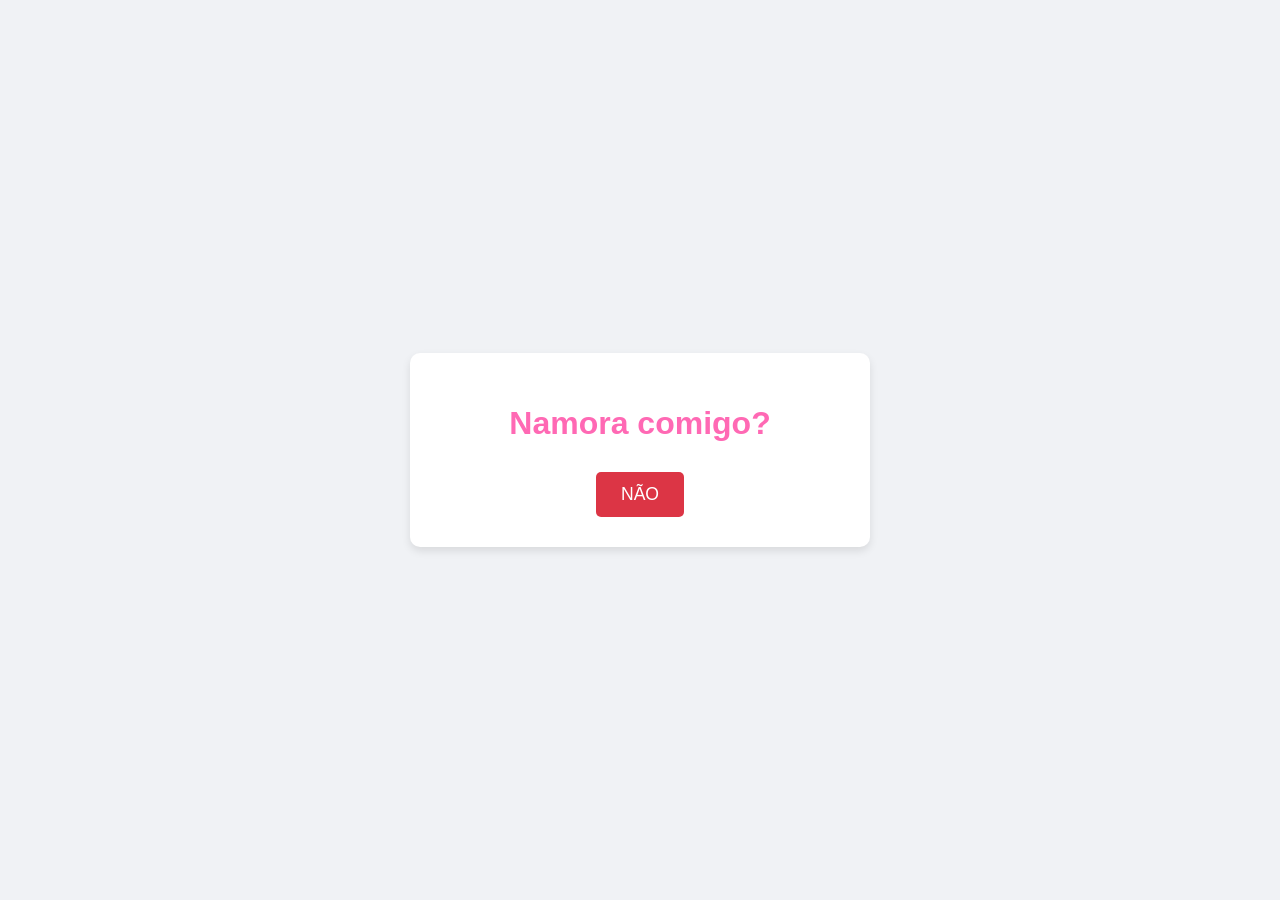
==== index.html @ 48cde584 "Iniciando o projeto do pedido" ====
<!DOCTYPE html>
<html lang="pt-br">
<head>
    <meta charset="UTF-8">
    <meta name="viewport" content="width=device-width, initial-scale=1.0">
    <title>Um Pedido Especial</title>
    <link rel="stylesheet" href="style.css">
</head>
<body>
    <div class="container">
        <h1>Namora comigo?</h1>
        <div class="buttons">
            <button id="yesBtn" onclick="location.href='yes.html'">SIM</button>
            <button id="noBtn">NÃO</button>
        </div>
    </div>
    <script src="script.js"></script>
</body>
</html>
---- style.css ----
body {
    display: flex;
    justify-content: center;
    align-items: center;
    min-height: 100vh;
    margin: 0;
    font-family: Arial, sans-serif;
    background-color: #f0f2f5;
    color: #333;
    text-align: center;
}

.container {
    background-color: #fff;
    padding: 30px;
    border-radius: 10px;
    box-shadow: 0 4px 8px rgba(0, 0, 0, 0.1);
    max-width: 90%;
    width: 400px;
}

h1 {
    color: #ff69b4;
    margin-bottom: 30px;
    font-size: 2em;
}

.buttons {
    display: flex;
    justify-content: center;
    gap: 20px;
    position: relative; /* Para o botão NÃO se mover dentro */
}

button {
    padding: 12px 25px;
    border: none;
    border-radius: 5px;
    font-size: 1.1em;
    cursor: pointer;
    transition: background-color 0.3s ease;
}

#yesBtn {
    background-color: #28a745;
    color: white;
}

#yesBtn:hover {
    background-color: #218838;
}

#noBtn {
    background-color: #dc3545;
    color: white;
    position: absolute; /* Para permitir o movimento */
    transition: all 0.2s ease-out; /* Transição para o movimento */
}

#noBtn:hover {
    background-color: #c82333;
}

/* Responsividade para mobile */
@media (max-width: 600px) {
    h1 {
        font-size: 1.5em;
    }

    button {
        padding: 10px 20px;
        font-size: 1em;
    }

    .container {
        padding: 20px;
    }
}
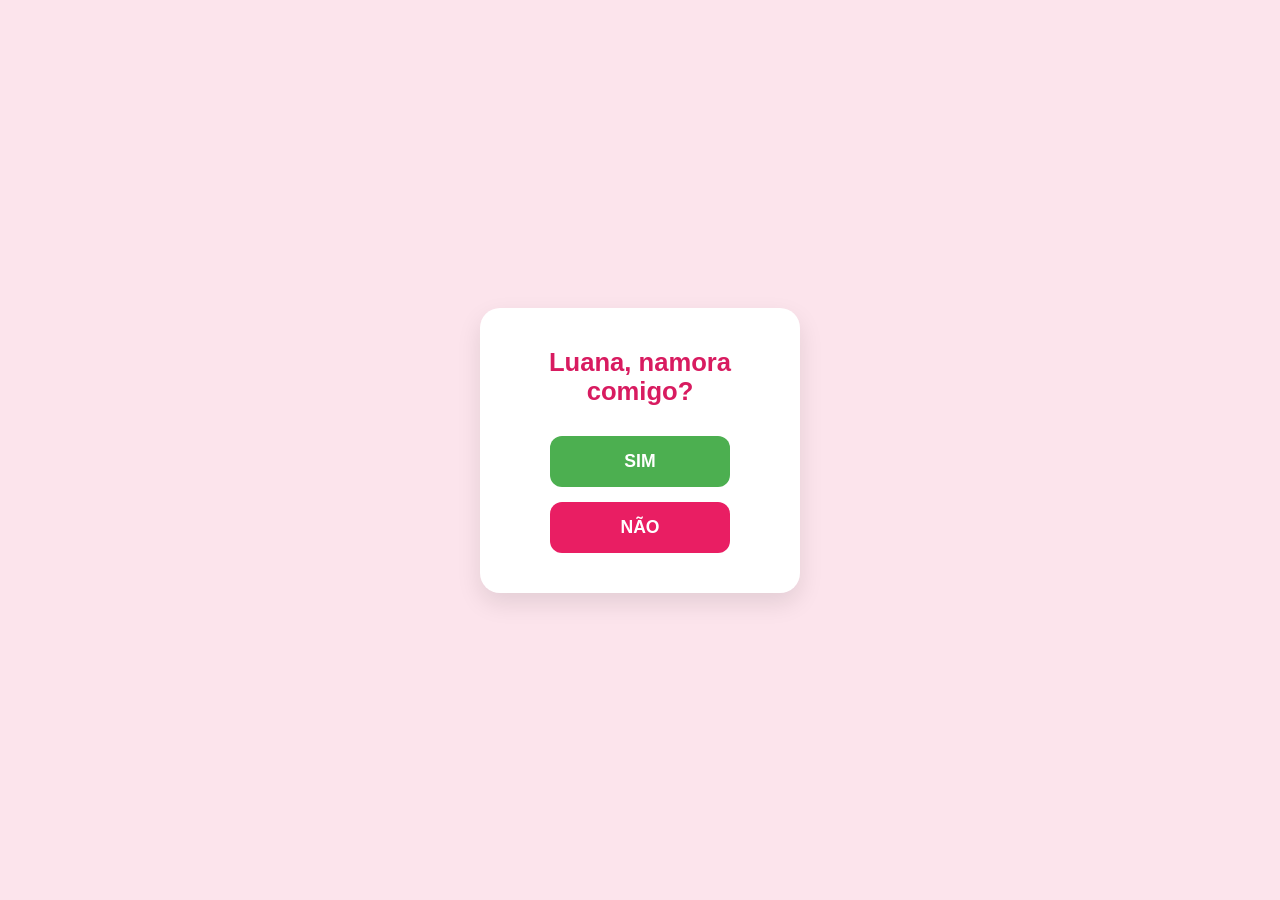
==== commit 154c360b: "Adicionando o nome" ====
--- a/index.html
+++ b/index.html
@@ -8,7 +8,7 @@
 </head>
 <body>
     <div class="container">
-        <h1>Namora comigo?</h1>
+        <h1>Luana, namora comigo?</h1>
         <div class="buttons">
             <button id="yesBtn" onclick="location.href='yes.html'">SIM</button>
             <button id="noBtn">NÃO</button>
--- a/style.css
+++ b/style.css
@@ -1,78 +1,62 @@
+* {
+    margin: 0;
+    padding: 0;
+    box-sizing: border-box;
+}
+
 body {
     display: flex;
     justify-content: center;
     align-items: center;
     min-height: 100vh;
-    margin: 0;
-    font-family: Arial, sans-serif;
-    background-color: #f0f2f5;
-    color: #333;
-    text-align: center;
+    font-family: 'Arial', sans-serif;
+    background-color: #fce4ec;
+    overflow: hidden; /* Importante para o mobile não dar scroll */
 }
 
 .container {
-    background-color: #fff;
-    padding: 30px;
-    border-radius: 10px;
-    box-shadow: 0 4px 8px rgba(0, 0, 0, 0.1);
-    max-width: 90%;
-    width: 400px;
+    background-color: white;
+    padding: 40px 20px;
+    border-radius: 20px;
+    box-shadow: 0 10px 25px rgba(0,0,0,0.1);
+    text-align: center;
+    width: 90%;
+    max-width: 320px; /* Largura do card */
+    z-index: 1;
 }
 
 h1 {
-    color: #ff69b4;
+    color: #d81b60;
     margin-bottom: 30px;
-    font-size: 2em;
+    font-size: 1.6rem;
 }
 
 .buttons {
     display: flex;
-    justify-content: center;
-    gap: 20px;
-    position: relative; /* Para o botão NÃO se mover dentro */
+    flex-direction: column; /* SIM em cima, NÃO embaixo */
+    align-items: center;
+    gap: 15px;
 }
 
 button {
-    padding: 12px 25px;
+    padding: 15px;
+    width: 180px; /* Largura fixa para ambos os botões */
     border: none;
-    border-radius: 5px;
-    font-size: 1.1em;
+    border-radius: 12px;
+    font-size: 1.1rem;
+    font-weight: bold;
     cursor: pointer;
-    transition: background-color 0.3s ease;
+    text-transform: uppercase;
 }
 
 #yesBtn {
-    background-color: #28a745;
+    background-color: #4caf50;
     color: white;
 }
 
-#yesBtn:hover {
-    background-color: #218838;
-}
-
 #noBtn {
-    background-color: #dc3545;
+    background-color: #e91e63;
     color: white;
-    position: absolute; /* Para permitir o movimento */
-    transition: all 0.2s ease-out; /* Transição para o movimento */
-}
-
-#noBtn:hover {
-    background-color: #c82333;
-}
-
-/* Responsividade para mobile */
-@media (max-width: 600px) {
-    h1 {
-        font-size: 1.5em;
-    }
-
-    button {
-        padding: 10px 20px;
-        font-size: 1em;
-    }
-
-    .container {
-        padding: 20px;
-    }
+    position: relative; /* Começa dentro do card */
+    z-index: 1000;
 }
